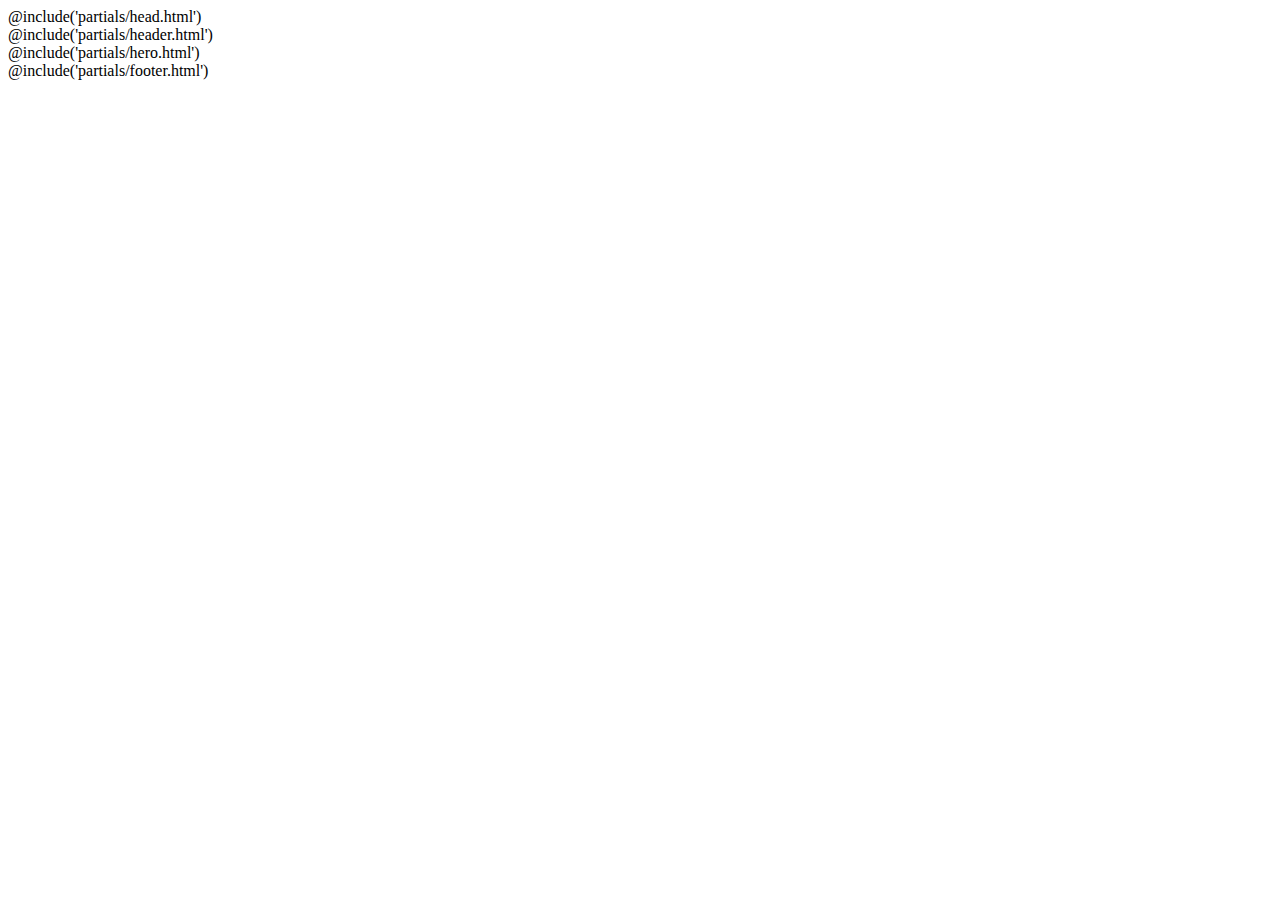
==== src/index.html @ 88e3e231 "выполнил header и секцию hero" ====
<!DOCTYPE html>
<html lang="ru" class="page">

@include('partials/head.html')

<body class="page__body">
  <div class="site-container">
    @include('partials/header.html')
    <main class="main">
      @include('partials/hero.html')
    </main>
    @include('partials/footer.html')
    <!-- @include('html/h1.html') пример include -->
  </div>
</body>

</html>
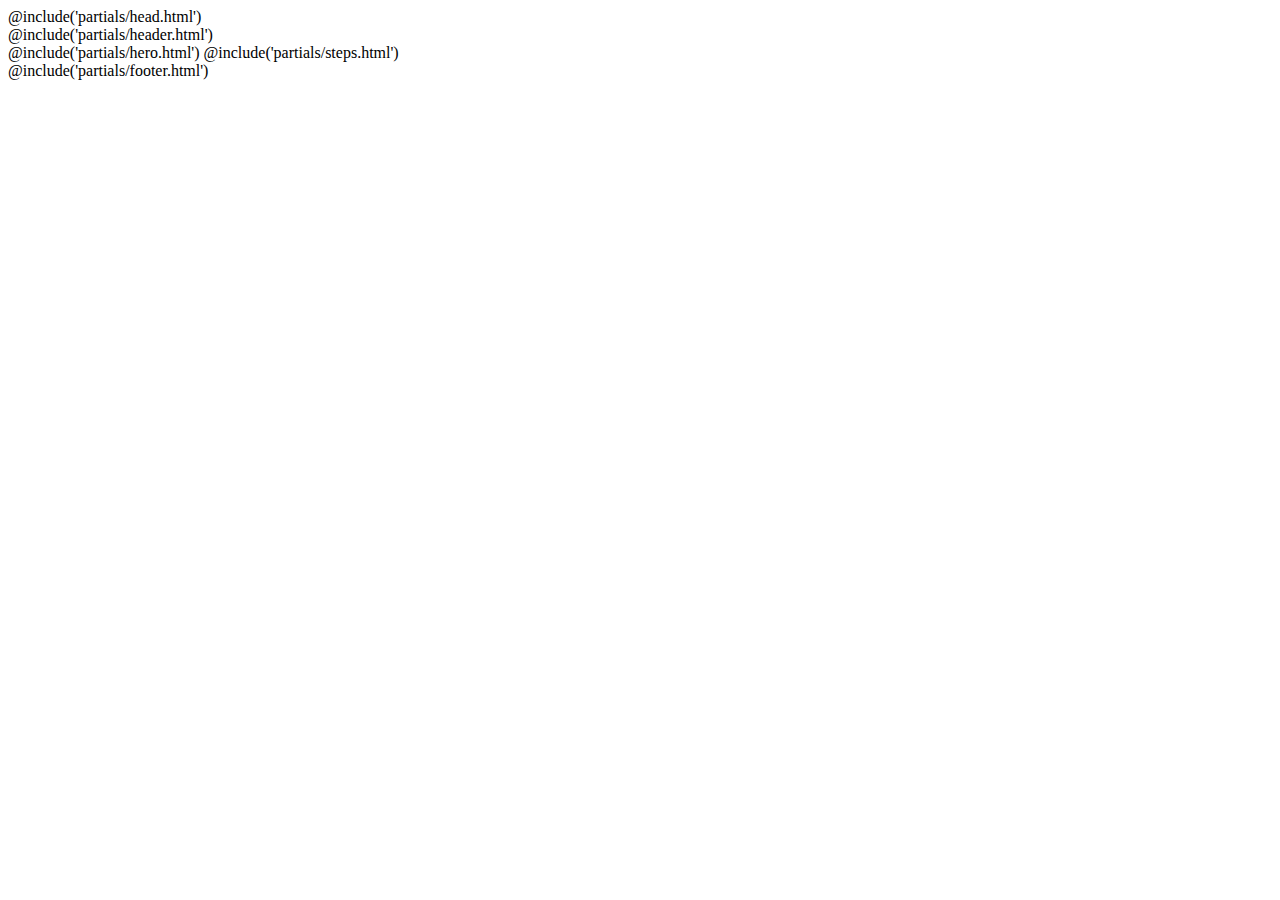
==== commit d3c1e31f: "выполнил секцию steps" ====
--- a/src/index.html
+++ b/src/index.html
@@ -8,6 +8,7 @@
     @include('partials/header.html')
     <main class="main">
       @include('partials/hero.html')
+      @include('partials/steps.html')
     </main>
     @include('partials/footer.html')
     <!-- @include('html/h1.html') пример include -->
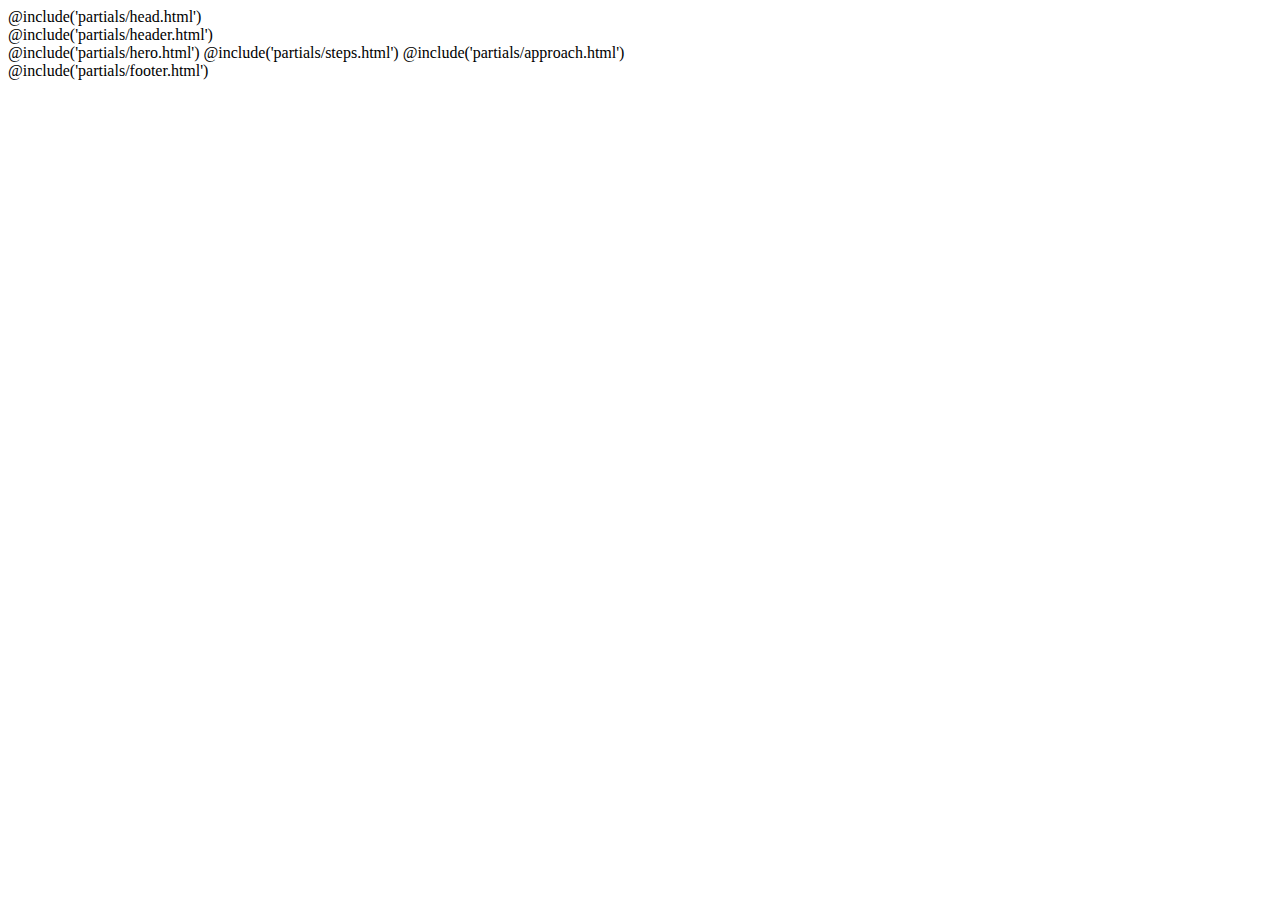
==== commit 085d214f: "выполнил секцию approach" ====
--- a/src/index.html
+++ b/src/index.html
@@ -9,6 +9,7 @@
     <main class="main">
       @include('partials/hero.html')
       @include('partials/steps.html')
+      @include('partials/approach.html')
     </main>
     @include('partials/footer.html')
     <!-- @include('html/h1.html') пример include -->
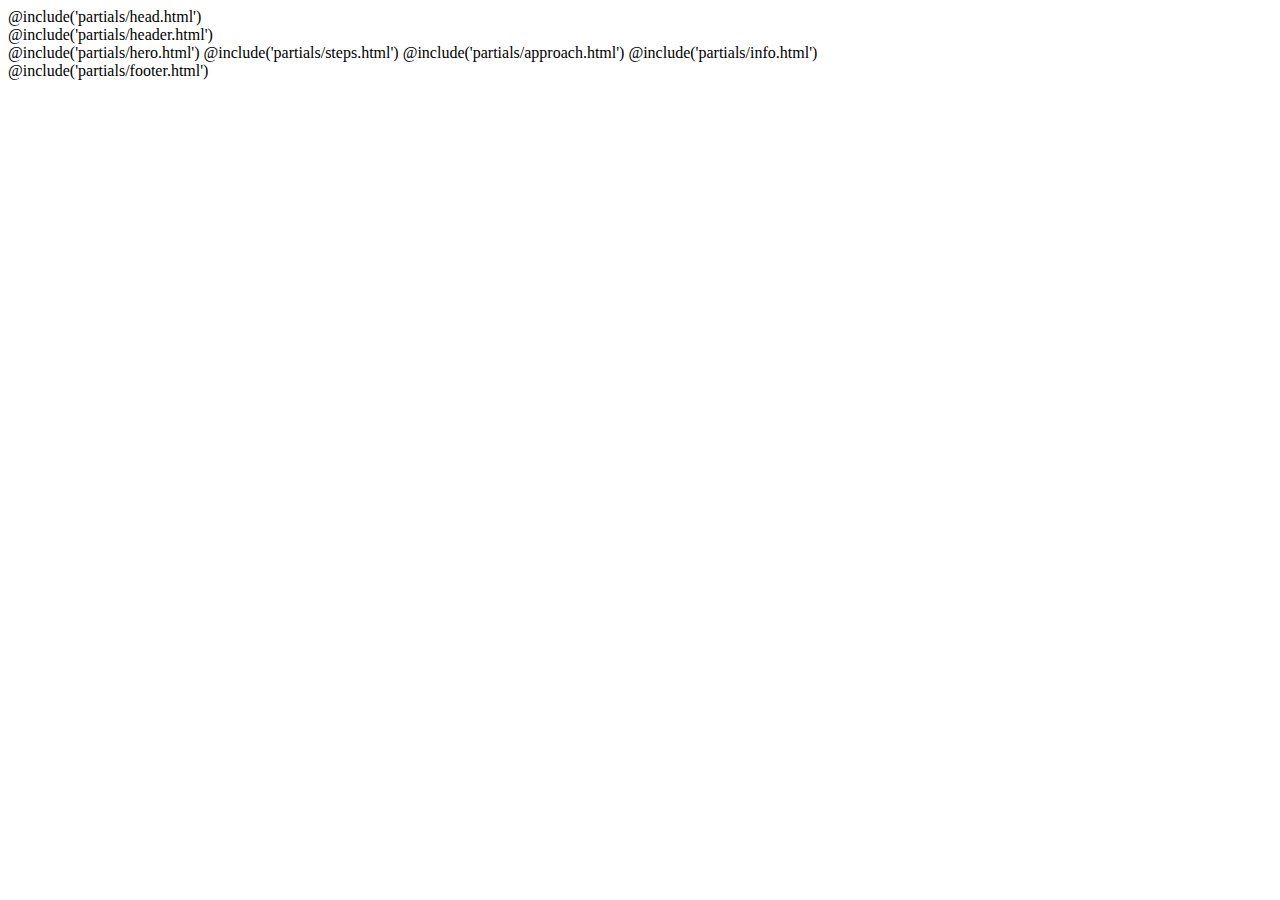
==== commit 036edd0f: "выполнил секцию info" ====
--- a/src/index.html
+++ b/src/index.html
@@ -10,10 +10,11 @@
       @include('partials/hero.html')
       @include('partials/steps.html')
       @include('partials/approach.html')
+      @include('partials/info.html')
     </main>
     @include('partials/footer.html')
     <!-- @include('html/h1.html') пример include -->
   </div>
 </body>
 
-</html>+</html>
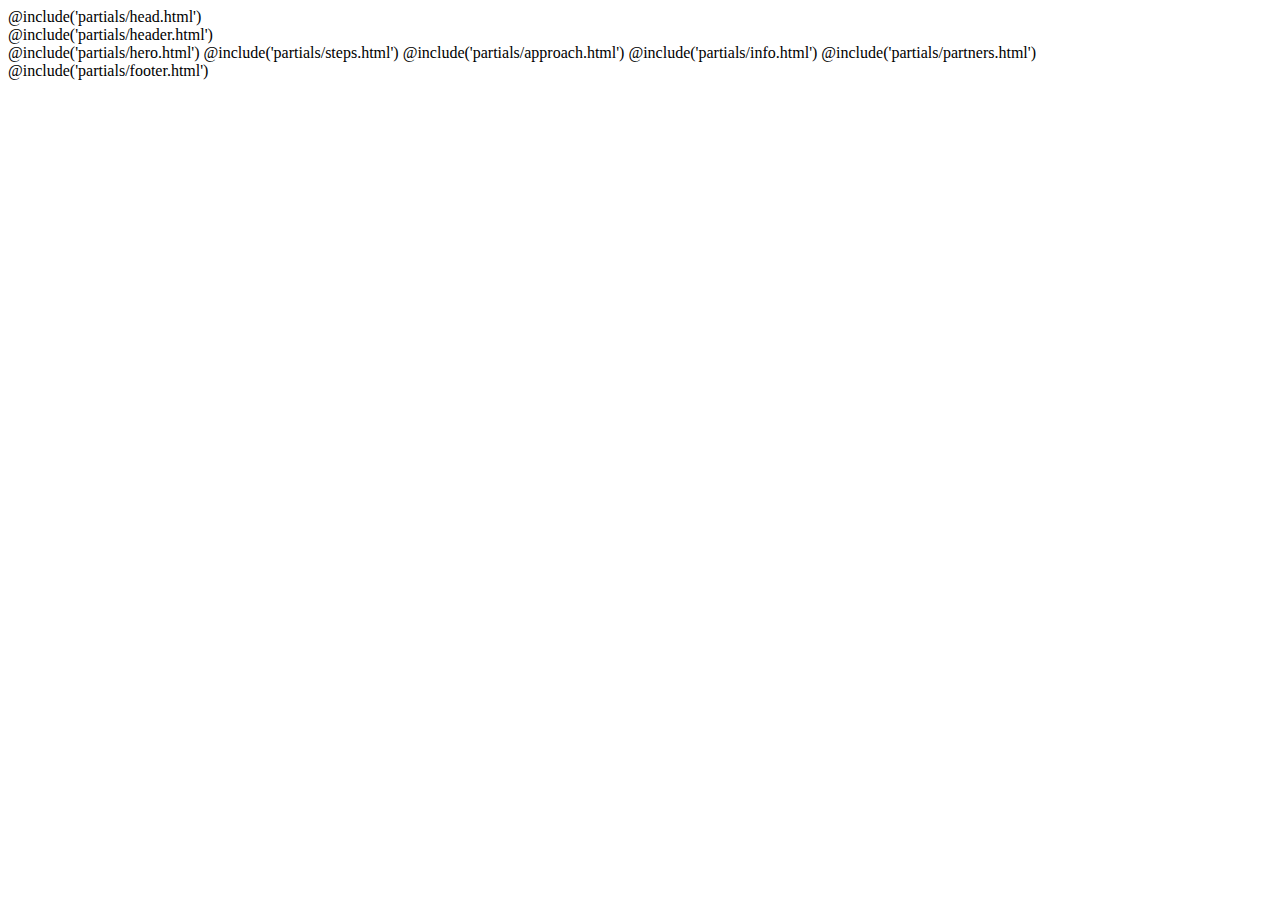
==== commit a8b2dd8f: "выполнил partners section" ====
--- a/src/index.html
+++ b/src/index.html
@@ -11,10 +11,11 @@
       @include('partials/steps.html')
       @include('partials/approach.html')
       @include('partials/info.html')
+      @include('partials/partners.html')
     </main>
     @include('partials/footer.html')
     <!-- @include('html/h1.html') пример include -->
   </div>
 </body>
 
-</html>
+</html>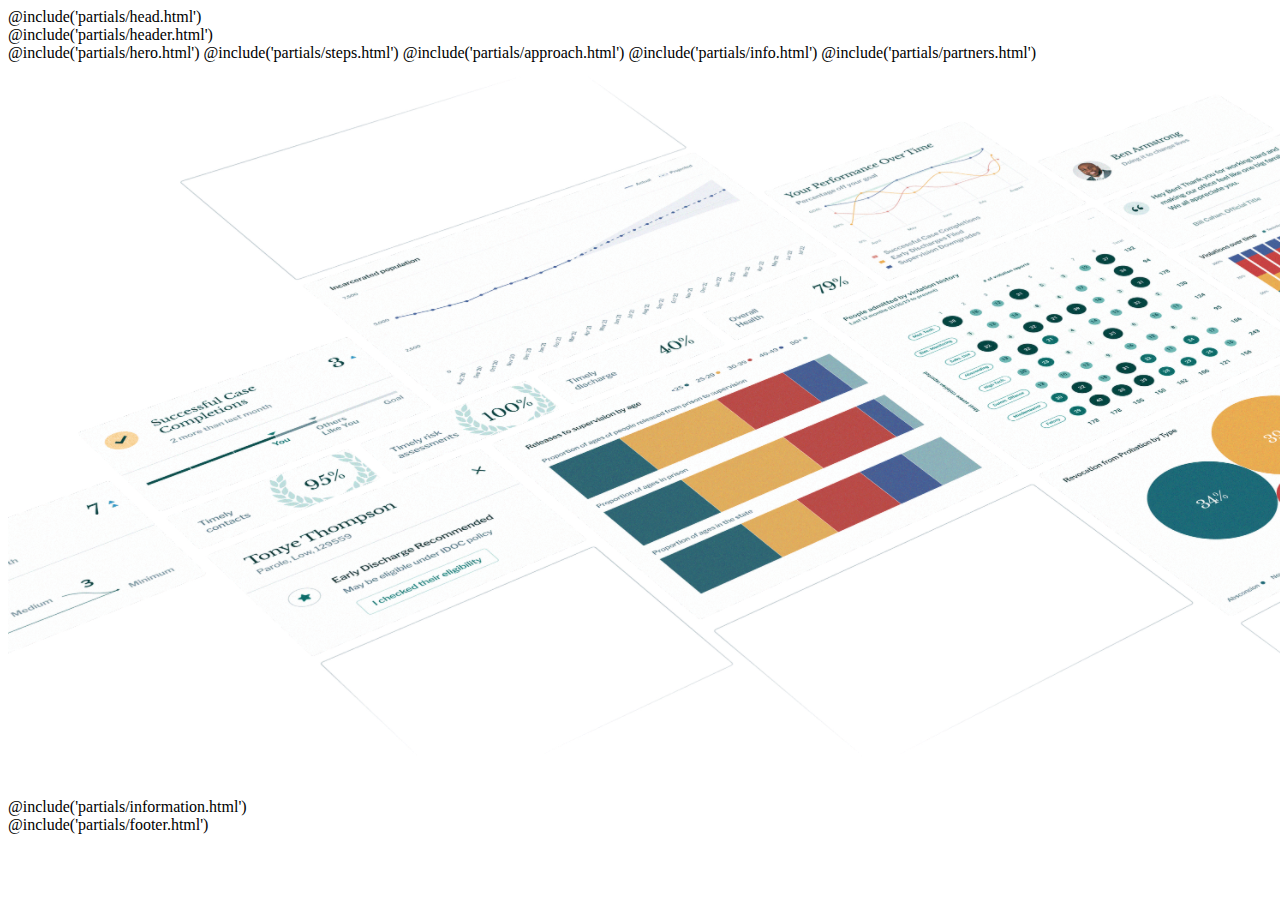
==== commit ea8aed3c: "выполнил section information" ====
--- a/src/index.html
+++ b/src/index.html
@@ -12,6 +12,10 @@
       @include('partials/approach.html')
       @include('partials/info.html')
       @include('partials/partners.html')
+      <div class="graphics">
+        <img class="graphics" src="img/graphics_1x.png" srcset="img/graphics_2x.png 2x" alt="" aria-hidden="true">
+      </div>
+      @include('partials/information.html')
     </main>
     @include('partials/footer.html')
     <!-- @include('html/h1.html') пример include -->
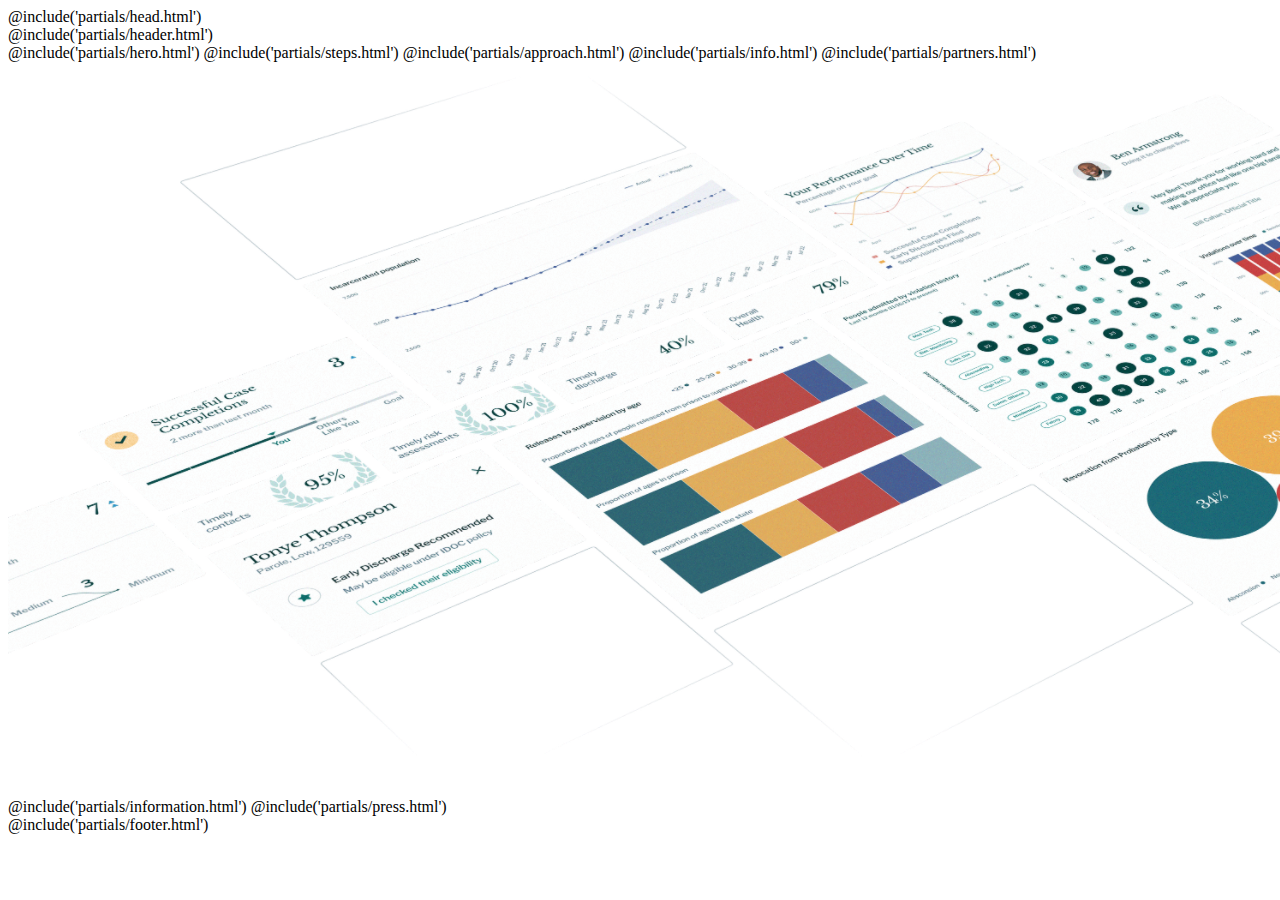
==== commit a24d86e1: "выполнил секцию press" ====
--- a/src/index.html
+++ b/src/index.html
@@ -16,6 +16,7 @@
         <img class="graphics" src="img/graphics_1x.png" srcset="img/graphics_2x.png 2x" alt="" aria-hidden="true">
       </div>
       @include('partials/information.html')
+      @include('partials/press.html')
     </main>
     @include('partials/footer.html')
     <!-- @include('html/h1.html') пример include -->
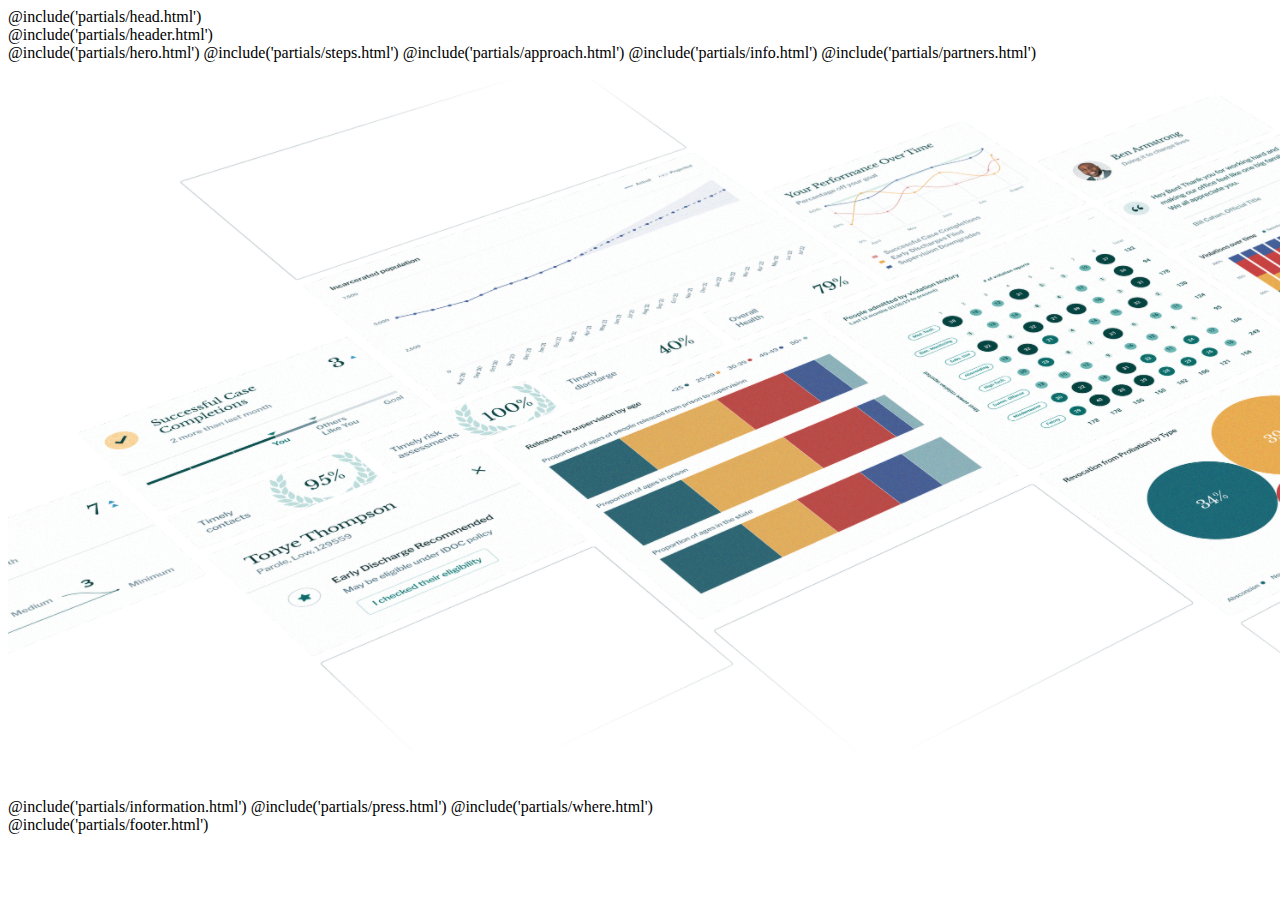
==== commit 47009cd0: "выполнил секцию where" ====
--- a/src/index.html
+++ b/src/index.html
@@ -17,6 +17,7 @@
       </div>
       @include('partials/information.html')
       @include('partials/press.html')
+      @include('partials/where.html')
     </main>
     @include('partials/footer.html')
     <!-- @include('html/h1.html') пример include -->
